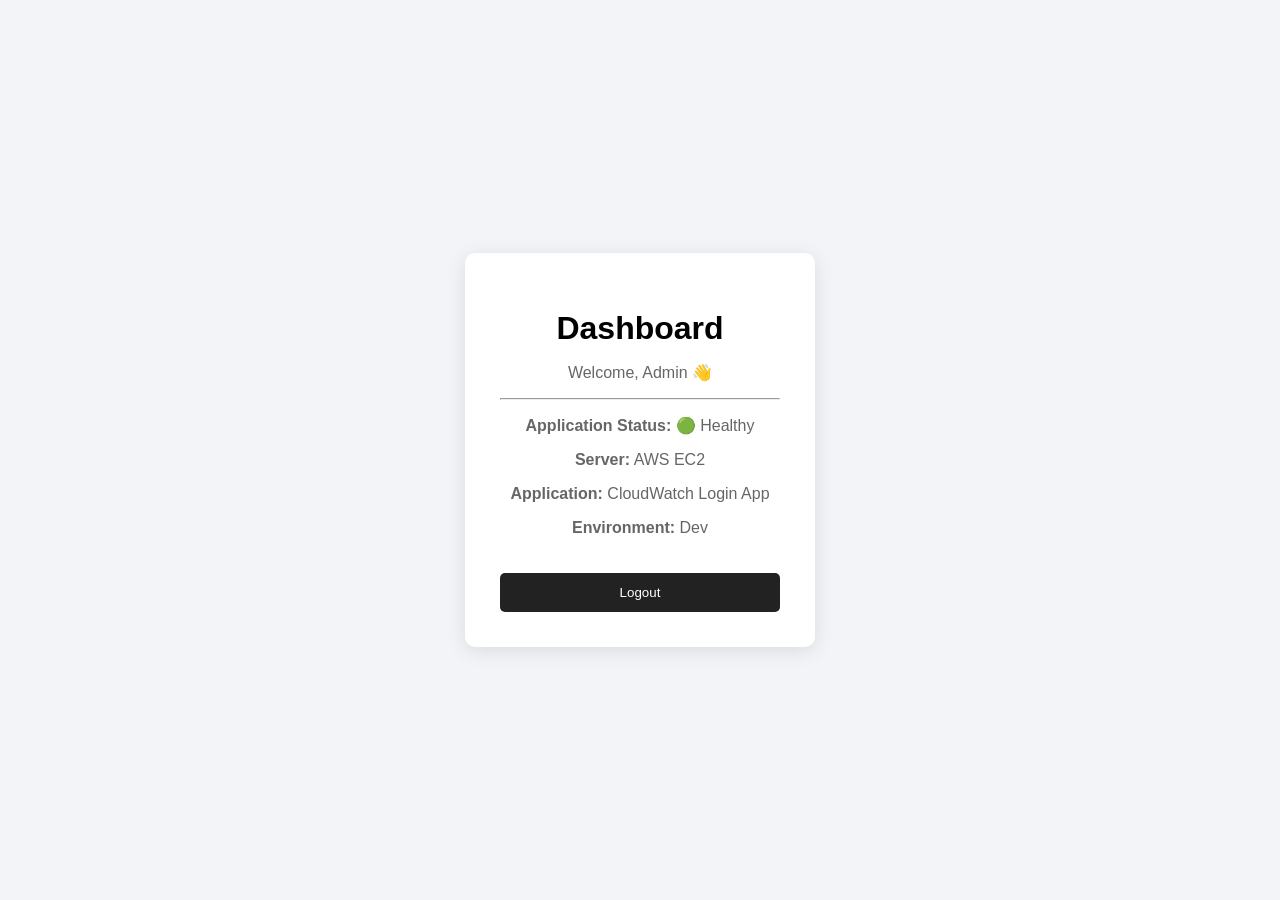
==== frontend/dashboard.html @ 2afe91e5 "Initial login application" ====
<!DOCTYPE html>
<html lang="en">
<head>
    <meta charset="UTF-8">
    <meta name="viewport" content="width=device-width, initial-scale=1.0">
    <title>Application Dashboard</title>
    <link rel="stylesheet" href="style.css">
</head>
<body>

    <div class="login-container">
        <div class="login-box">
            <h1>Dashboard</h1>

            <p>Welcome, Admin 👋</p>

            <hr>

            <p><strong>Application Status:</strong> 🟢 Healthy</p>
            <p><strong>Server:</strong> AWS EC2</p>
            <p><strong>Application:</strong> CloudWatch Login App</p>
            <p><strong>Environment:</strong> Dev</p>

            <button onclick="logout()">Logout</button>
        </div>
    </div>

    <script>
        function logout() {
            window.location.href = "/";
        }
    </script>

</body>
</html>
---- frontend/style.css ----
* {
    box-sizing: border-box;
}

body {
    margin: 0;
    font-family: Arial, sans-serif;
    background: #f2f4f7;
}

.login-container {
    display: flex;
    justify-content: center;
    align-items: center;
    min-height: 100vh;
}

.login-box {
    width: 350px;
    padding: 35px;
    background: white;
    border-radius: 10px;
    box-shadow: 0 4px 20px rgba(0, 0, 0, 0.1);
}

.login-box h1 {
    margin-bottom: 10px;
    text-align: center;
}

.login-box p {
    text-align: center;
    color: #666;
}

input {
    width: 100%;
    padding: 12px;
    margin-top: 15px;
    border: 1px solid #ccc;
    border-radius: 5px;
}

button {
    width: 100%;
    padding: 12px;
    margin-top: 20px;
    border: none;
    border-radius: 5px;
    cursor: pointer;
    background: #222;
    color: white;
}

#message {
    margin-top: 15px;
    text-align: center;
}
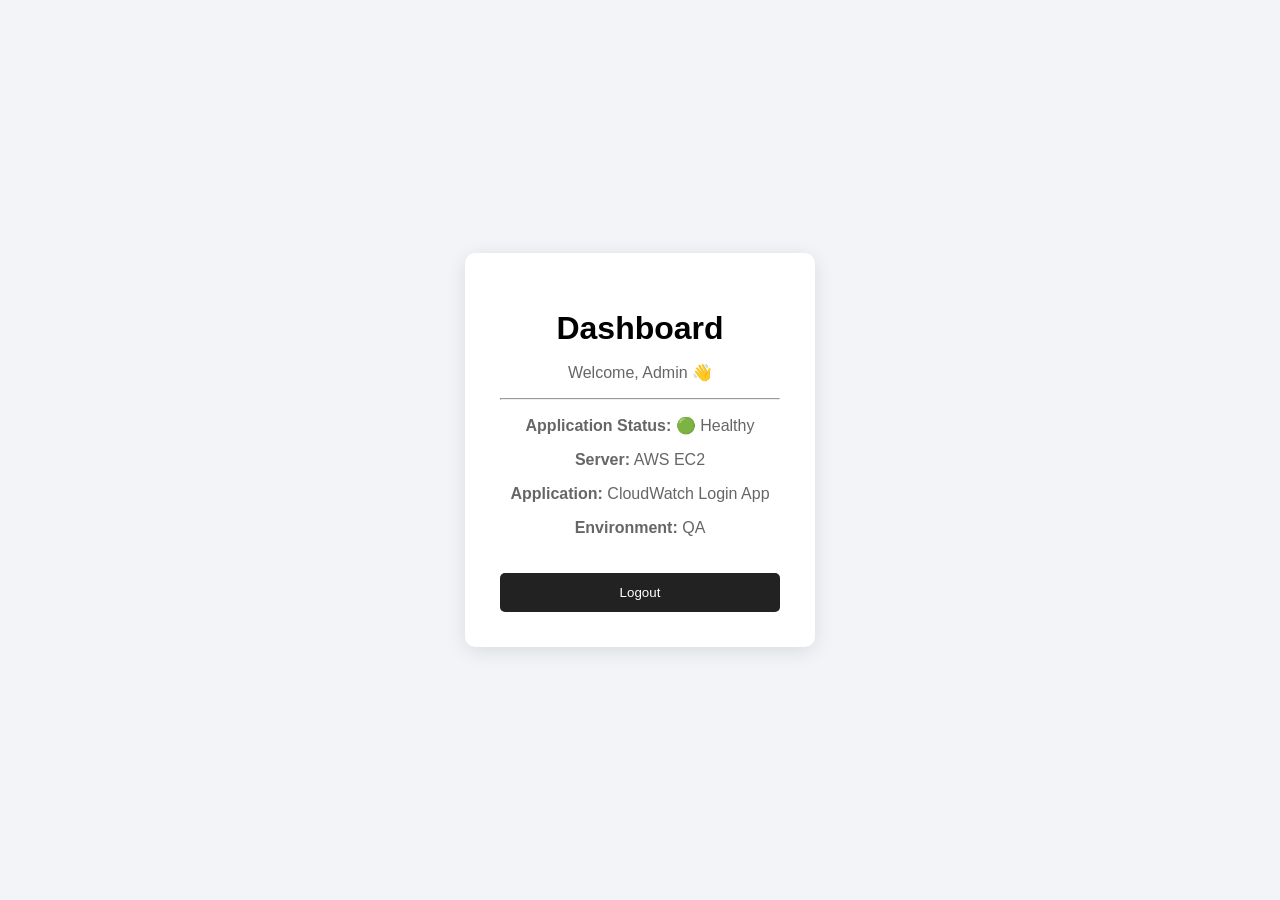
==== commit ae40795b: "change dev to qa" ====
--- a/frontend/dashboard.html
+++ b/frontend/dashboard.html
@@ -19,7 +19,7 @@
             <p><strong>Application Status:</strong> 🟢 Healthy</p>
             <p><strong>Server:</strong> AWS EC2</p>
             <p><strong>Application:</strong> CloudWatch Login App</p>
-            <p><strong>Environment:</strong> Dev</p>
+            <p><strong>Environment:</strong> QA</p>
 
             <button onclick="logout()">Logout</button>
         </div>
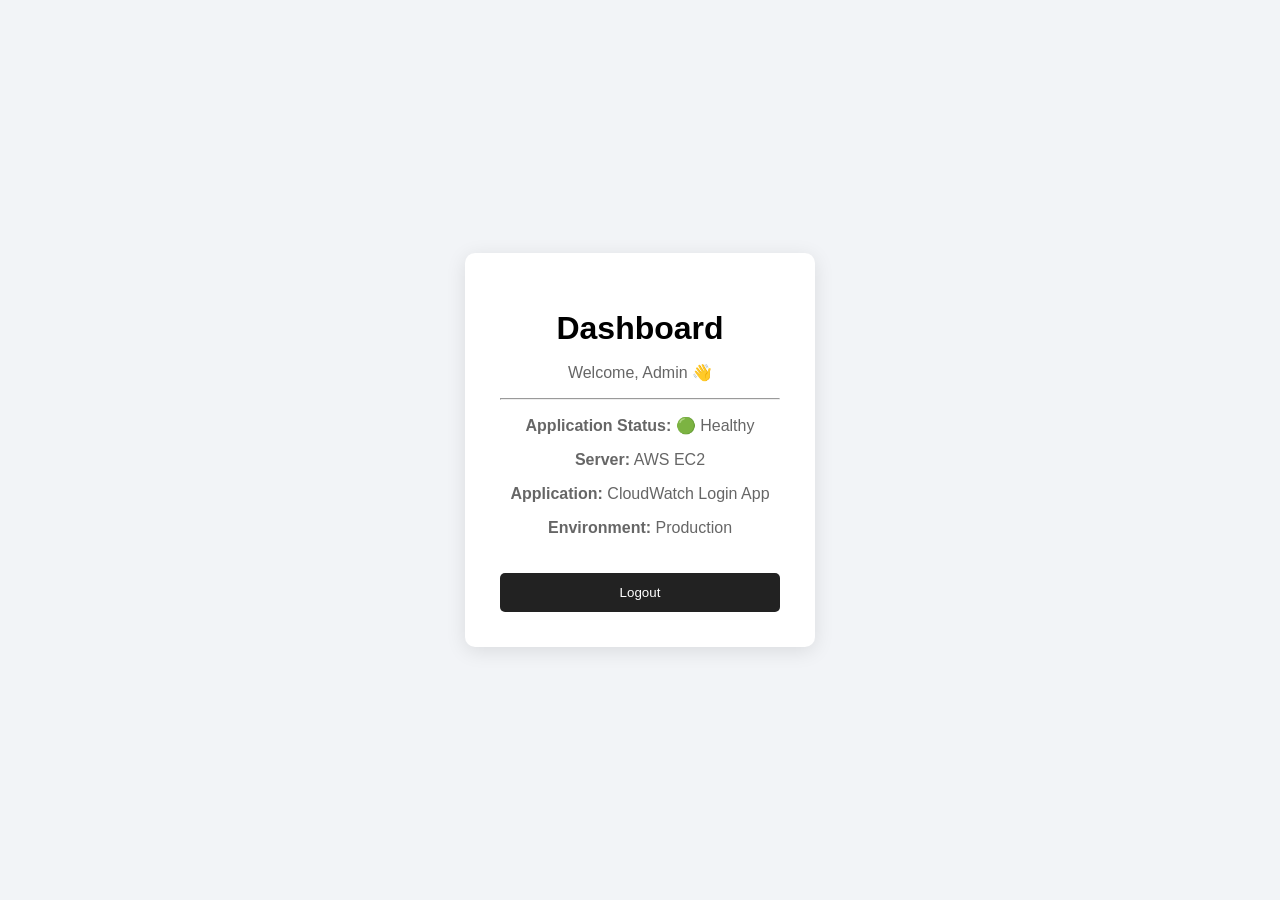
==== commit 0fd00e7c: "Change environment to production" ====
--- a/frontend/dashboard.html
+++ b/frontend/dashboard.html
@@ -19,7 +19,7 @@
             <p><strong>Application Status:</strong> 🟢 Healthy</p>
             <p><strong>Server:</strong> AWS EC2</p>
             <p><strong>Application:</strong> CloudWatch Login App</p>
-            <p><strong>Environment:</strong> QA</p>
+            <p><strong>Environment:</strong> Production</p>
 
             <button onclick="logout()">Logout</button>
         </div>
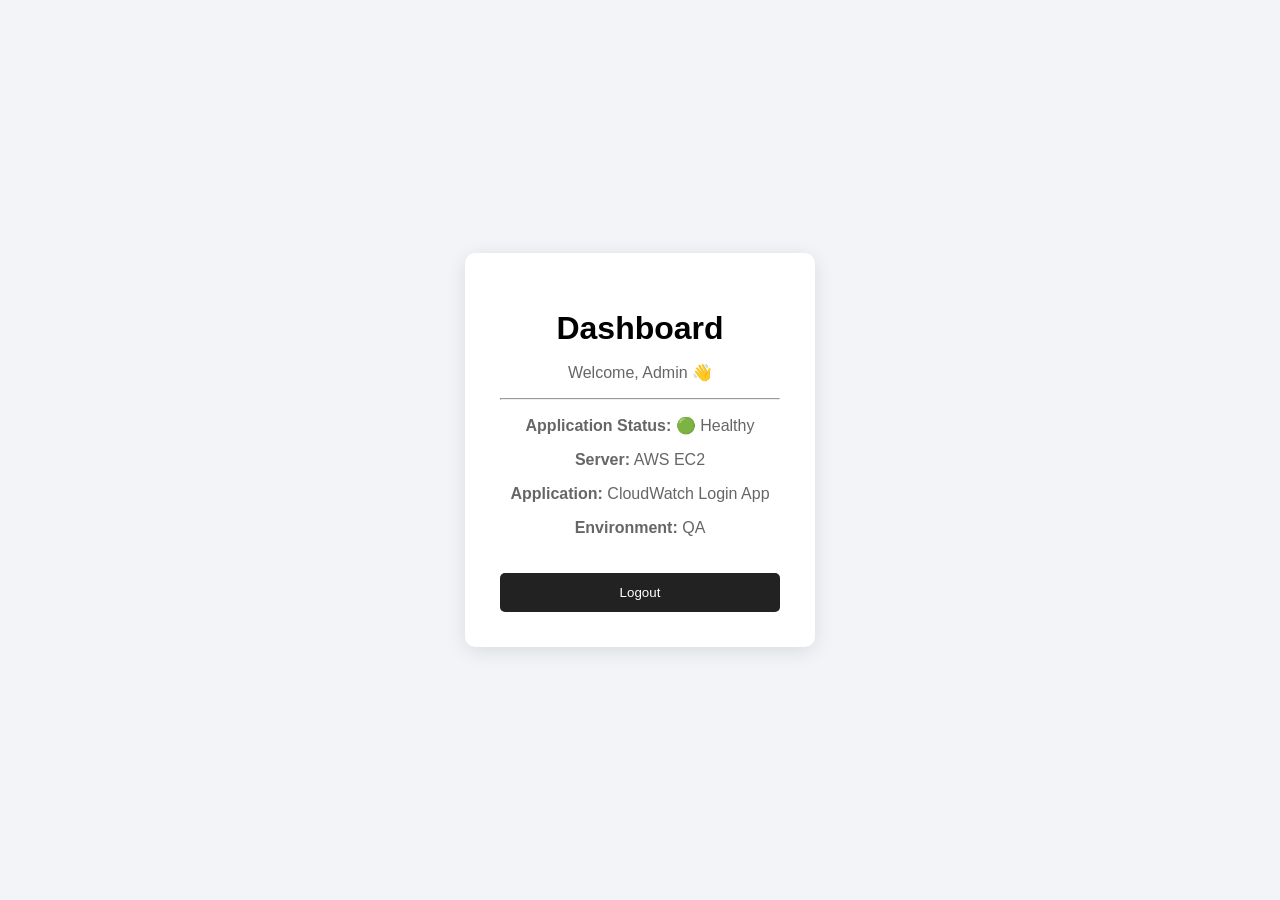
==== commit 832b40e9: "Revert "Change environment to production" This reverts commit 0fd00e7c9b38e40f5dc84b2e7a0d465a13757f" ====
--- a/frontend/dashboard.html
+++ b/frontend/dashboard.html
@@ -19,7 +19,7 @@
             <p><strong>Application Status:</strong> 🟢 Healthy</p>
             <p><strong>Server:</strong> AWS EC2</p>
             <p><strong>Application:</strong> CloudWatch Login App</p>
-            <p><strong>Environment:</strong> Production</p>
+            <p><strong>Environment:</strong> QA</p>
 
             <button onclick="logout()">Logout</button>
         </div>
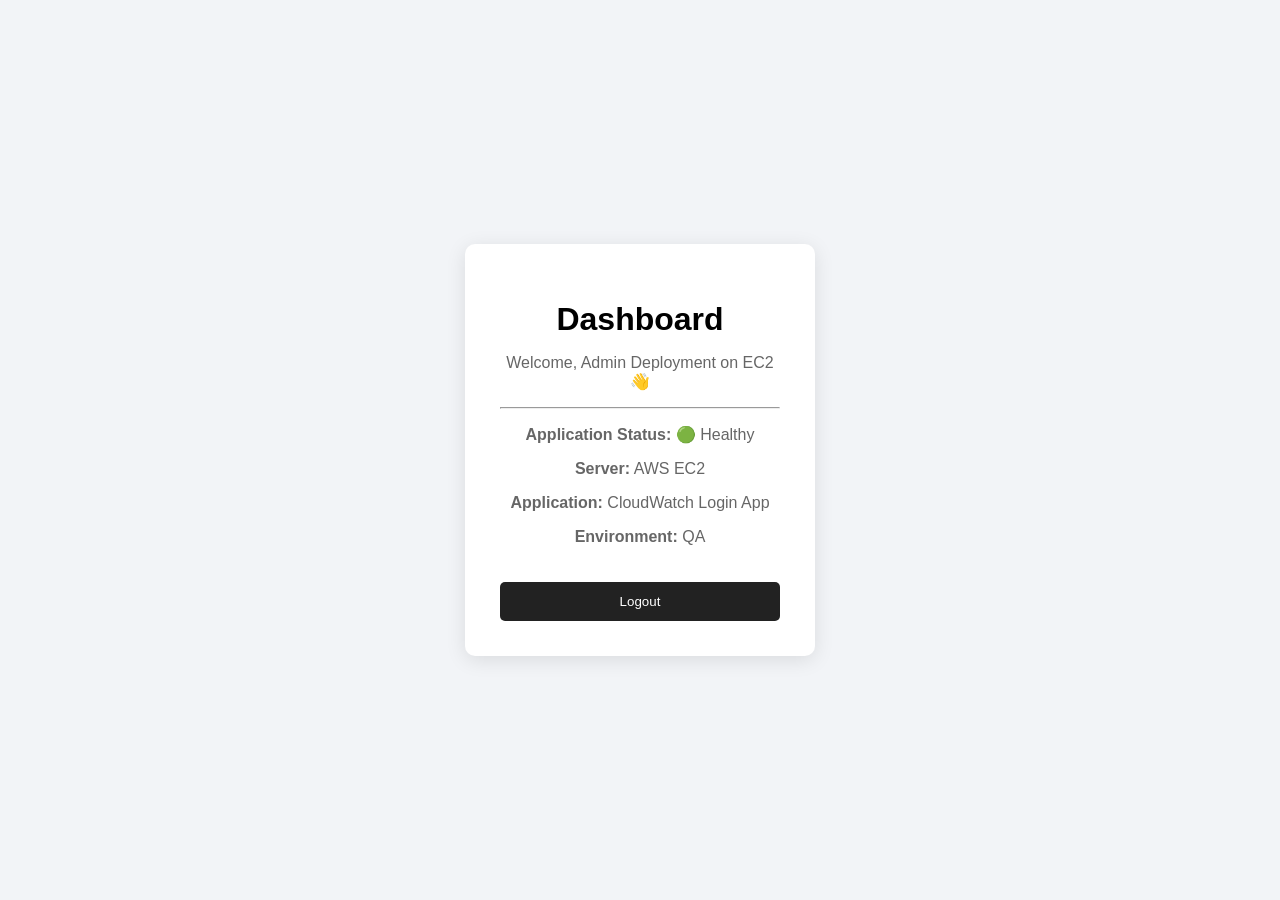
==== commit ff200de6: "added one more flow" ====
--- a/frontend/dashboard.html
+++ b/frontend/dashboard.html
@@ -12,7 +12,7 @@
         <div class="login-box">
             <h1>Dashboard</h1>
 
-            <p>Welcome, Admin 👋</p>
+            <p>Welcome, Admin Deployment on EC2 👋</p>
 
             <hr>
 
